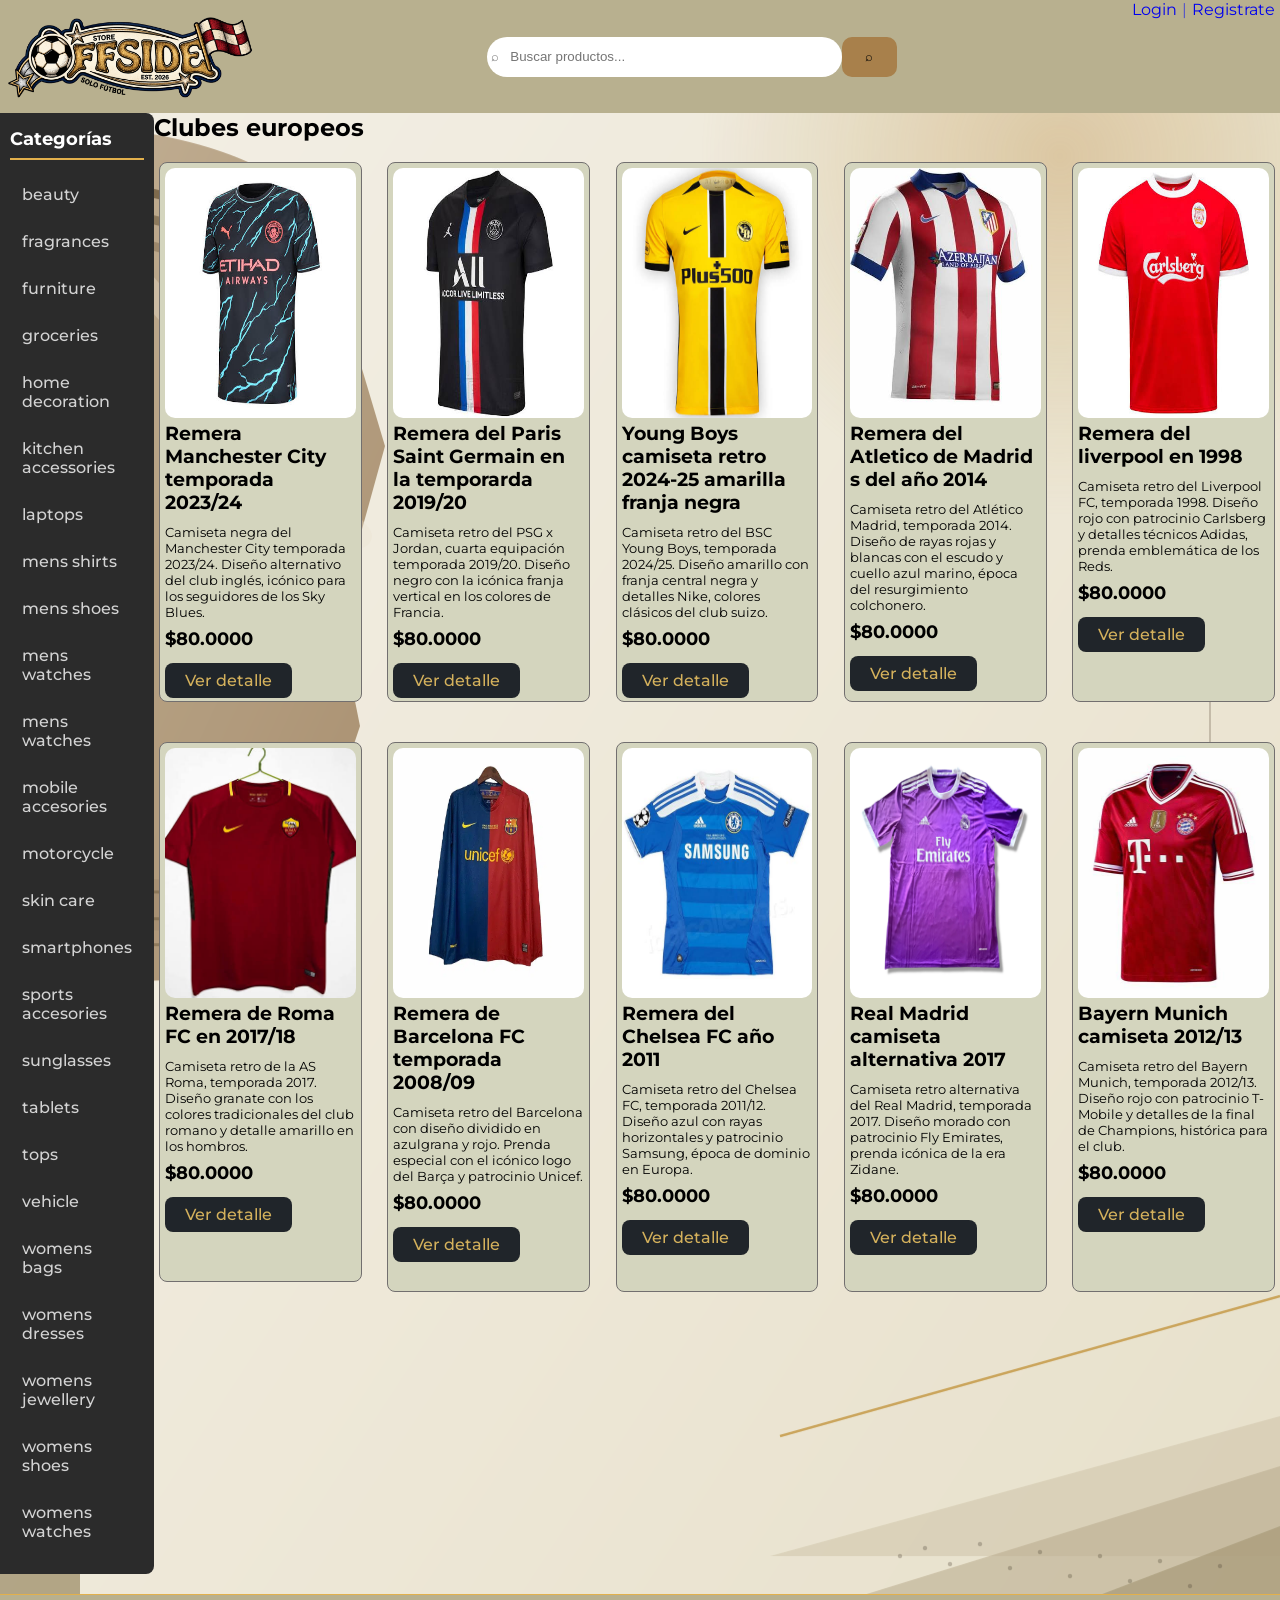
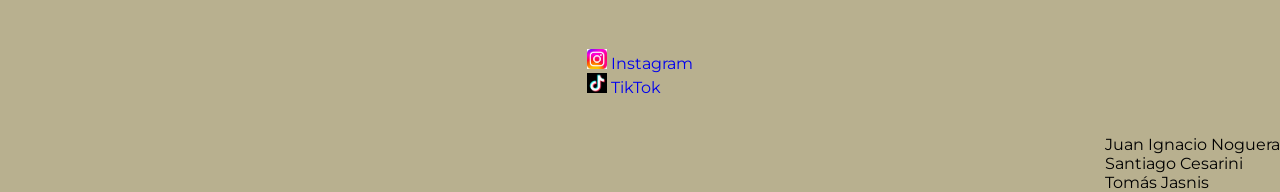
==== category.html @ 01db0145 "agregue  los archivos JS , corregi un par de identaciones en los footer" ====
<!DOCTYPE html>
<html lang="en">
<head>
    <meta charset="UTF-8">
    <meta name="viewport" content="width=device-width, initial-scale=1.0">
    <title>Offside Store</title>
    <link rel="stylesheet" href="./css/style.css">
    <link href="https://fonts.googleapis.com/css2?family=Montserrat:wght@400;500;600;700&display=swap" rel="stylesheet">
</head>
<body>
    <header>

        <div class="div_logo">
            <a href="./index.html">
                <img class="logo" src="./img/logo.png" alt="logo">
            </a>
        </div>
        <form class="buscador" action="./search-results.html" method="GET">
            <input class="input_buscador" type="text" name="buscador" placeholder=" ⌕   Buscar productos...  " required>
            <button class="boton_buscador" type="submit"> ⌕</button>
        </form>
        <nav class="login_y_registro">
            <ul class="lista_login_y_register">
                <li><a href="./login.html" class="login">Login</a></li>
                <li class="separador_login_register">|</li>
                <li><a href="./register.html" class="registro" >Registrate</a></li>
            </ul> 
        </nav>
    </header>

    <main>
        <aside class="sidebar-categorias">
            <h3>Categorías</h3>
            <nav>  
                <ul>
                    <li><a href="./category.html">beauty</a></li>
                    <li><a href="./category.html">fragrances</a></li>
                    <li><a href="./category.html">furniture</a></li>
                    <li><a href="./category.html">groceries</a></li>
                    <li><a href="./category.html">home decoration</a></li>
                    <li><a href="./category.html">kitchen accessories</a></li>
                    <li><a href="./category.html">laptops</a></li>
                    <li><a href="./category.html">mens shirts</a></li>
                    <li><a href="./category.html">mens shoes</a></li>
                    <li><a href="./category.html">mens watches</a></li>
                    <li><a href="./category.html">mens watches</a></li>
                    <li><a href="./category.html">mobile accesories</a></li>
                    <li><a href="./category.html">motorcycle</a></li>
                    <li><a href="./category.html">skin care</a></li>
                    <li><a href="./category.html">smartphones</a></li>
                    <li><a href="./category.html">sports accesories</a></li>
                    <li><a href="./category.html">sunglasses</a></li>
                    <li><a href="./category.html">tablets</a></li>
                    <li><a href="./category.html">tops</a></li>
                    <li><a href="./category.html">vehicle</a></li>
                    <li><a href="./category.html">womens bags</a></li>
                    <li><a href="./category.html">womens dresses</a></li>
                    <li><a href="./category.html">womens jewellery</a></li>
                    <li><a href="./category.html">womens shoes</a></li>
                    <li><a href="./category.html">womens watches</a></li>

                </ul>
            </nav>
        </aside>


    
        <section>
            <h1>Clubes europeos</h1>
            <div class="categorias"> 
                <article class="productos_aleatorios">
                    <a class="link_fotos_productos" href="./product.html">
                            <img class="fotos_productos" src="./img/productos-aleatorios/city.jpg" alt="Remera Machester City 2023">    
                    </a>
                    <h3>Remera Manchester City temporada 2023/24</h3>
                    <p class="descripciones_remeras_index">Camiseta negra del Manchester City temporada 2023/24. Diseño alternativo del club inglés, icónico para los seguidores de los Sky Blues.</p>
                    <p class="precio">$80.0000</p>
                    <a class="ver_detalle" href="./product.html">Ver detalle</a>
                </article>

                <article class="productos_aleatorios">
                    <a class="link_fotos_productos" href="./product.html">
                        <img class="fotos_productos" src="./img/productos-aleatorios/psg.jpg" alt="Remera PSG 2019/20">
                    </a>
                    <h3>Remera del Paris Saint Germain en la temporarda 2019/20</h3>
                    <p class="descripciones_remeras_index">Camiseta retro del PSG x Jordan, cuarta equipación temporada 2019/20. Diseño negro con la icónica franja vertical en los colores de Francia.</p>
                    <p class="precio">$80.0000</p>
                    <a class="ver_detalle" href="./product.html">Ver detalle</a>
                </article>

                <article class="productos_aleatorios">
                    <a class="link_fotos_productos" href="./product.html">
                        <img class="fotos_productos" src="./img/productos-aleatorios/youn-boys-2024-25.jpg" alt="Young Boys camiseta retro 2024-25 amarilla franja negra">
                    </a>
                    <h3>Young Boys camiseta retro 2024-25 amarilla franja negra</h3>
                    <p class="descripciones_remeras_index">Camiseta retro del BSC Young Boys, temporada 2024/25. Diseño amarillo con franja central negra y detalles Nike, colores clásicos del club suizo.</p>
                    <p class="precio">$80.0000</p>
                    <a class="ver_detalle" href="./product.html">Ver detalle</a>
                </article>

                <article class="productos_aleatorios">
                    <a class="link_fotos_productos" href="./product.html">
                        <img class="fotos_productos" src="./img/productos-aleatorios/remera_atm.jpeg" alt="Remera Atlético de madrid del año 2014">
                    </a>
                    <h3>Remera del Atletico de Madrid s del año 2014</h3>
                    <p class="descripciones_remeras_index">Camiseta retro del Atlético Madrid, temporada 2014. Diseño de rayas rojas y blancas con el escudo y cuello azul marino, época del resurgimiento colchonero.</p>
                    <p class="precio">$80.0000</p>
                    <a class="ver_detalle" href="./product.html">Ver detalle</a>
                </article>

                <article class="productos_aleatorios">
                    <a class="link_fotos_productos" href="./product.html">
                        <img class="fotos_productos" src="./img/productos-aleatorios/camistea_liverpool_98.jpeg" alt="Remera del Liverpool FC en el 1998">
                    </a>
                    <h3>Remera del liverpool en 1998</h3>
                    <p class="descripciones_remeras_index">Camiseta retro del Liverpool FC, temporada 1998. Diseño rojo con patrocinio Carlsberg y detalles técnicos Adidas, prenda emblemática de los Reds.</p>
                    <p class="precio">$80.0000</p>
                    <a class="ver_detalle" href="./product.html">Ver detalle</a>
                </article>
                <article class="productos_aleatorios">
                    <a class="link_fotos_productos" href="./product.html">
                        <img class="fotos_productos" src="./img/productos-aleatorios/roma-2017.jpg" alt="Remera de Roma FC en 2017/18">
                    </a>
                    <h3>Remera de Roma FC en 2017/18</h3>
                    <p class="descripciones_remeras_index">Camiseta retro de la AS Roma, temporada 2017. Diseño granate con los colores tradicionales del club romano y detalle amarillo en los hombros.</p>
                    <p class="precio">$80.0000</p>
                    <a class="ver_detalle" href="./product.html">Ver detalle</a>
                </article>

                <article class="productos_mas_vendidos">
                    <a class="link_fotos_productos" href="./product.html">
                        <img class="fotos_productos" src="./img/productos-mas-vendidos/barca-08.webp" alt="Remera de Barcelona FC temporada 2008/09">
                    </a>
                    <h3>Remera de Barcelona FC temporada 2008/09</h3>
                    <p class="descripciones_remeras_index">Camiseta retro del Barcelona con diseño dividido en azulgrana y rojo. Prenda especial con el icónico logo del Barça y patrocinio Unicef.</p>
                    <p class="precio">$80.0000</p>
                    <a class="ver_detalle" href="./product.html">Ver detalle</a>
                </article>
                <article class="productos_mas_vendidos">
                    <a class="link_fotos_productos" href="./product.html">
                        <img class="fotos_productos" src="./img/productos-mas-vendidos/chelsea-2011-12.jpg" alt="Remera del chelsea año 20011">
                    </a>
                    <h3>Remera del Chelsea FC año 2011</h3>
                    <p class="descripciones_remeras_index">Camiseta retro del Chelsea FC, temporada 2011/12. Diseño azul con rayas horizontales y patrocinio Samsung, época de dominio en Europa.</p>
                    <p class="precio">$80.0000</p>
                    <a class="ver_detalle" href="./product.html">Ver detalle</a>
                </article>
                <article class="productos_mas_vendidos">
                    <a class="link_fotos_productos" href="./product.html">
                        <img class="fotos_productos" src="./img/productos-mas-vendidos/real-2017.webp" alt="Real Madrid remera alternativa 2014">
                    </a>
                    <h3>Real Madrid camiseta alternativa 2017</h3>
                    <p class="descripciones_remeras_index">Camiseta retro alternativa del Real Madrid, temporada 2017. Diseño morado con patrocinio Fly Emirates, prenda icónica de la era Zidane.</p>
                    <p class="precio">$80.0000</p>
                    <a class="ver_detalle" href="./product.html">Ver detalle</a>
                </article>
                <article class="productos_mas_vendidos">
                    <a class="link_fotos_productos" href="./product.html">
                        <img class="fotos_productos" src="./img/productos-mas-vendidos/camiseta_bm" alt="RBayern Munich camiseta retro 2012/13 roja final Champions">
                    </a>
                    <h3>Bayern Munich camiseta 2012/13</h3>
                    <p class="descripciones_remeras_index">Camiseta retro del Bayern Munich, temporada 2012/13. Diseño rojo con patrocinio T-Mobile y detalles de la final de Champions, histórica para el club.</p>
                    <p class="precio">$80.0000</p>
                    <a class="ver_detalle" href="./product.html">Ver detalle</a>
                </article>

            </div>
        </section>
    </main>

    <footer>
        <div class="redes">
            <ul>
                <li>
                    <a href="https://www.instagram.com/offsidestore8?utm_source=ig_web_button_share_sheet&stkn=ZDNlZDc0MzIxNw==" target="_blank">
                        <img src="./img/ig.jpg" alt="Instagram" class="icono-red"> Instagram
                    </a>
                </li>
                <li>
                    <a href="https://www.tiktok.com/@offside.store6" target="_blank">
                        <img src="./img/tiktok.png" alt="TikTok" class="icono-red"> TikTok
                    </a>
                </li>
            </ul>
        </div>
        <div class="integrantes">
            <ul>
                <li class="nombres_footer">Juan Ignacio Noguera</li>
                <li class="nombres_footer">Santiago Cesarini</li>
                <li class="nombres_footer">Tomás Jasnis</li>
            </ul>
        </div>
    </footer>
    <script src="./js/category.js"></script>
</body>

</html>
---- css/style.css ----
*{
    box-sizing: border-box;
    margin: 0;
    padding: 0;
}
ul{
    list-style: none;
}
a{
    text-decoration: none;
}


body{
    background-image: url("../img/fondo-remeras-retro-claro.png");
    background-position: right;
    font-family:  'Montserrat', sans-serif;
}
header{
    background-color:rgb(184, 176, 143);
    width: 100%;
    display: flex;
    justify-content: space-between;
    align-items: center;

}

.logo{
    width: 100%;

}
.div_logo{
    width: 20%;
}



.buscador{
    display: flex;
}
.input_buscador{
    width: 400px;
    height: 40px;
    border-radius: 20px;
    border: 1px solid transparent;
    
}
.boton_buscador{
    background-color: rgb(168, 128, 75);
    border-radius: 10px;
    width:15% ;
    height: 40px;
    border: 1px solid transparent;

}
.login_y_registro{
    align-self: flex-start;

}

.lista_login_y_register{
    display: flex;
}
.login{
    margin: 5px;
}
.registro{
    margin: 5px;
}

.separador_login_register{
    color: rgb(79, 79, 203);
}


.titulo_articulos{
    margin: 5px 0px 0px 5px ;
    text-align: center;
}
.seccion_aleatorias{
    display: flex;
    flex-wrap: wrap;
    justify-content: space-between;
}

.productos_aleatorios{
    width: 18%;
    height: 540px;
    margin: 20px 5px;
    background-color: rgb(212, 213, 190) ;
    padding: 5px;
    border-radius: 8px;
    border: 1px solid rgb(114, 111, 111);

    
    
    
}


.fotos_productos{
    width: 100%;
    height: 250px;
    border-radius: 10px;
}

.seccion_mas_vendidos{
    display: flex;
    justify-content: space-between;
    flex-wrap: wrap;
}
.productos_mas_vendidos{
    width: 18%;
    height: 550px;
    margin: 20px 5px;
        background-color: rgb(212, 213, 190) ;
    padding: 5px;
    border-radius: 8px;
    border: 1px solid rgb(114, 111, 111);

}

.descripciones_remeras_index{
    margin: 10px 0px 0px 0px;
}
.ver_detalle{
    background-color: #20252a;
    color: #d4b15c;
    display: inline-block;
    font-size: medium;
    font-weight: 500;
    border-radius:8px;
    padding: 8px 20px;
    margin: 5px 0px;
}



main{
    display: flex;
}




.contenedor_login{
    display: flex;
    justify-content: center;


}
.form_login{
    background-color: rgb(144, 148, 135);
    width: 30%  ;
    height: 200px;
    border-radius: 10px;
    display: flex;
    flex-direction: column;
    align-items: center;
    border: 1px solid rgb(113, 113, 113);
    margin-top: 10px;
}
form h2{
    text-decoration: underline;
}


.contenedor_register{
    display: flex;
    justify-content: center;

}
.form_register{
    background-color: rgb(144, 148, 135);
    width: 30%  ;
    height: 320px;
    border-radius: 10px;
    display: flex;
    flex-direction: column;
    align-items:center;
    border: 1px solid rgb(113, 113, 113);
    margin-top: 10px;

}
.input_login{
    border: 1px solid black;
    border-radius: 5px;
    width: 70%;
    margin-bottom: 5px;
    height: 25px;
}
.input_register{
    border: 1px solid black;
    border-radius: 5px;
    width: 70%;
    margin-bottom: 5px;
    height: 25px;

}
.boton_login{
    border: 1px solid black;
    border-radius: 5px;
    padding: 2px 7px;
}
.boton_register{
    border: 1px solid black;
    border-radius: 5px;
    padding: 2px 7px;
    margin-bottom: 5px;
    margin-top: 5px;
}
.no_tengo_cuenta{
    background-color: #ffffff;
    border: 1px solid black;
    border-radius: 5px;
    margin-top: 20px;
    color: #1d1e1e;
    padding: 2px 7px;
    font-size: small;
    font-weight: 500;
}
.ya_tengo_cuenta{
    background-color: #ffffff;
    border: 1px solid black;
    border-radius: 5px;
    color: #1d1e1e;
    padding: 2px 7px;
    font-size: small;
    font-weight: 500;

}
.negrita{
    font-weight: bold;
}
.redes{
    display: flex;
    justify-content: center;
    margin: 3%;
}
.integrantes{
    display: flex;
    justify-content: flex-end;
}
footer{
    background-color:rgb(184, 176, 143);
    border-top: 2px solid #e2b04c;
    border-width: 1px;
    padding-top: 15px;
    margin-top: 20px;
    width: 100%;
}
.icono-red{
    width: 20px;
    height: 20px;
}
aside {
    width: 200px;
    background-color: #2b2b2b ;
    padding: 15px 10px;
    border-radius: 0px 8px 8px 0px; 
    margin-right: 0px;
}
aside h3 {
    color: white;
    font-size: 18px;
    margin-bottom: 15px;
    padding-bottom: 8px;
    border-bottom: 2px solid #e2b04c;
 }
aside ul {
    list-style: none;
    padding: 0;
    margin: 0;
}
aside li {
    margin-bottom: 8px;
}
aside a {
    display: flex;
    padding: 10px 12px;
    color: lightgray;
    text-decoration: none;
    font-weight: 500;
    border-radius: 5px;
}

.categorias{
    display: flex;
    flex-wrap: wrap;
    justify-content: space-between;
}

article p{
    font-size: small;
}
.precio{
    font-size: large;
    font-weight: bold;
    margin: 8px 0px 8px 0px;
}

.reseñas_seccion {
    margin-top: 30px;
    padding: 20px;
    border-radius: 8px;
    background-color: rgb(229, 226, 222);
    max-height: fit-content;
}
.ultima{
    font-weight: bold;
    color: rgb(121, 19, 19);
}
.desc_remera{
    font-weight: bold;
}
.remera{
    display: flex;
    flex-direction: column;
    width: 100%;
    height: auto;
}
.usuario_reseña{
    font-weight: bold;
}

.producto_y_reseñas{
    display: flex;
    justify-content: space-between;
}
.producto_unico{
    width: 30%;
    height: 600px;
    margin: 20px 5px;
            background-color: rgb(212, 213, 190) ;
    padding: 5px;
    border-radius: 8px;
    border: 1px solid rgb(114, 111, 111);
}


.equipacion{
    margin: 5px 0px;
}

.version{
    margin: 5px 0px;
}

.temporada{
    margin: 5px 0px;
}

.marca{
    margin: 5px 0px;
}

.categoria{
    margin: 5px 0px;
}

.tags{
    display: flex;
    flex-wrap: wrap;
    margin-top: 12px;
}

.tag{
    background-color: #20252a;
    color: #d4b15c;
    padding: 5px 12px;
    border-radius: 20px;
    font-size: small;
    font-weight: 500;
    margin: 0px 8px 8px 0px;
}

.reseña{
    background-color: #20252a;
    margin: 10px;
    border-radius: 8px;
    padding: 5px;
    color: #afaba1;
}

.form_reseñas{
    display: flex;
}

.input_reseñas{
    width: 400px;
    height: 40px;
    border-radius: 20px;
    border: 1px solid transparent;
}

.boton_enviar_reseñas{
    background-color: #20252a;
    color: #afaba1;
    border-radius: 10px;
    width: 15%;
    height: 40px;
    border: 1px solid transparent;
}
.sin_resultados {
    border: 1px solid #ffeeba; 
    background-color: #fff3cd; 
    color: #856404; 
    padding: 15px; 
    border-radius: 5px; 
    margin-top: 20px;
    text-align: center;
}
.leyenda_search{
    background-color: #a0a891;
    color: rgb(0, 0, 0);
    padding: 5px;
    border-radius: 5px;
    margin:auto;

}

@media(max-width:480px){
    body{
        background-image: none;
        background-color: #2b2b2b;
    }
    body h2{
        color: white;
    }
    header{
        flex-direction: column;
    }
    .div_logo{
        width: 100%;
        display: flex;
        flex-direction: column;
        align-items: center;
        justify-content: center;
        margin: 0;
        padding: 0;
        

        
        
    }
    .login_y_registro{
        align-self: center;
        margin: 5px;

  
    }
    .login{
        background-color: #928d8d ;
        border-radius: 4px;
        margin: 2px;
        color: lightgray;
        padding: 3px;
        font-weight: bold;
    }
    .registro{
        background-color: #928d8d;
        border-radius: 4px;
        margin: 2px;
        color: lightgray;
        padding: 3px;
        font-weight: bold;

    }
    span{
        display: none;
    }
    .input_buscador{
        margin: 0px;
        width: 100%;
    }
    .logo{
        width: 300px;
        
    }
    
    main{
        flex-direction: column;
    }
    ul{
        color: lightgray;
    }
    a{
        color: black;
    }
    aside{
        width: 100%;
        text-align: center;
        
    }
     aside ul{
        display: flex;
        flex-wrap: wrap;
    }
     aside li{
        background-color: #928d8d;
        border-radius: 8px;
        margin: 2px;

    }
    .seccion_aleatorias{
        display: flex;
        flex-direction: column;
        align-items: center;
        width: 100%;

    }
    .productos_aleatorios{
        width: 100%;
        padding: 20px;
        height: 510px;
        background-color: rgb(158, 158, 158);
        border-radius: 10px;
    }
    .seccion_mas_vendidos{
        display: flex;
        flex-direction: column;
        align-items: center;
        width: 100%;

    }
    .productos_mas_vendidos{
        width: 100%;
        padding: 20px;
        height: 510px;
        background-color: rgb(158, 158, 158);
        border-radius: 10px;
    }
    .fotos_productos{
        width: 100%;
        height: 320px;
    }
    .redes{
        display: flex;
        flex-direction: column;
        align-items: center;
    }
    .integrantes{
        display: flex;
        flex-direction: column;
        align-items: center;
    }

    .form_login{
        width: 100%;
        background-color: #20252a;
        color: rgb(143, 142, 142);

        
    }
    .form_register{
        width: 100%;
        background-color: #20252a;
        color: rgb(143, 142, 142);
    }

    .precio{
        margin: 3px 0px 3px 0px;
    }

    .descripciones_remeras_index{
        margin: 3px 0px 0px 0px;
    }

    .desc_remera{
        color: #1d1e1e;
    }

    .producto_y_reseñas{
        flex-direction: column;
    }

    .producto_unico{
        width: 100%;
        height: auto;
        margin: 10px 0px;
    }

    .reseñas_seccion{
        margin: 10px 0px;
    }

    .input_reseñas{
        width: 100%;
    }
    
    .nombres_footer{
        color: black;
    }

    .titulo_reseñas_de_usuarios{
        color: black;
    }
    .h2_search{
        color: white
    }
    .leyenda_search{
        background-color:#2b2b2b;
        color: white;
    }
    
    }
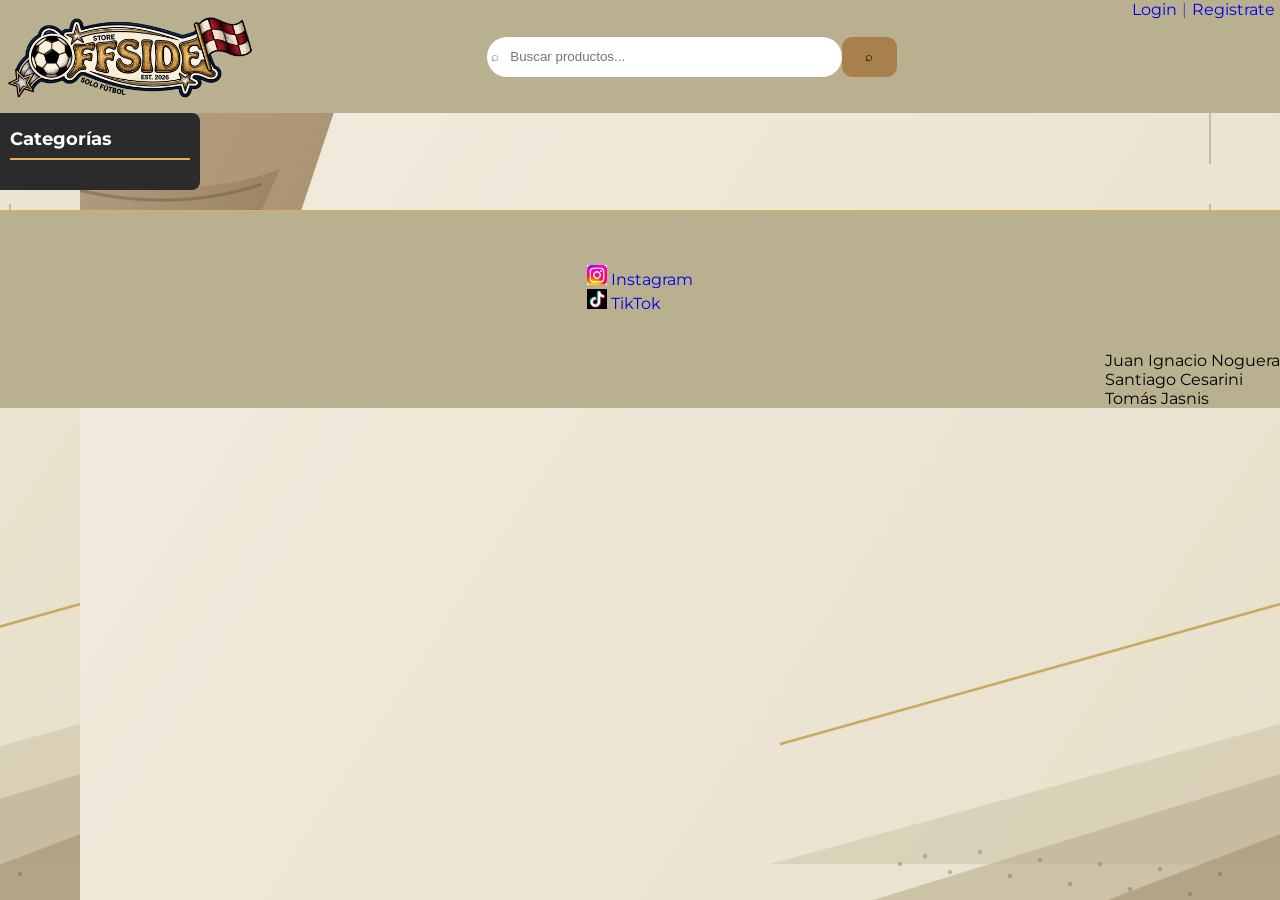
==== commit 12520510: "hice el aside dinamico, la pagina de producto unico dinamica, con las reviews incluidas, y la pagina" ====
--- a/category.html
+++ b/category.html
@@ -32,137 +32,18 @@
         <aside class="sidebar-categorias">
             <h3>Categorías</h3>
             <nav>  
-                <ul>
-                    <li><a href="./category.html">beauty</a></li>
-                    <li><a href="./category.html">fragrances</a></li>
-                    <li><a href="./category.html">furniture</a></li>
-                    <li><a href="./category.html">groceries</a></li>
-                    <li><a href="./category.html">home decoration</a></li>
-                    <li><a href="./category.html">kitchen accessories</a></li>
-                    <li><a href="./category.html">laptops</a></li>
-                    <li><a href="./category.html">mens shirts</a></li>
-                    <li><a href="./category.html">mens shoes</a></li>
-                    <li><a href="./category.html">mens watches</a></li>
-                    <li><a href="./category.html">mens watches</a></li>
-                    <li><a href="./category.html">mobile accesories</a></li>
-                    <li><a href="./category.html">motorcycle</a></li>
-                    <li><a href="./category.html">skin care</a></li>
-                    <li><a href="./category.html">smartphones</a></li>
-                    <li><a href="./category.html">sports accesories</a></li>
-                    <li><a href="./category.html">sunglasses</a></li>
-                    <li><a href="./category.html">tablets</a></li>
-                    <li><a href="./category.html">tops</a></li>
-                    <li><a href="./category.html">vehicle</a></li>
-                    <li><a href="./category.html">womens bags</a></li>
-                    <li><a href="./category.html">womens dresses</a></li>
-                    <li><a href="./category.html">womens jewellery</a></li>
-                    <li><a href="./category.html">womens shoes</a></li>
-                    <li><a href="./category.html">womens watches</a></li>
-
+                <ul class="menu_vertical"> 
+                    
                 </ul>
             </nav>
         </aside>
 
 
     
-        <section>
-            <h1>Clubes europeos</h1>
+        <section >
+            <h1 class="titulo_categoria"></h1>
             <div class="categorias"> 
-                <article class="productos_aleatorios">
-                    <a class="link_fotos_productos" href="./product.html">
-                            <img class="fotos_productos" src="./img/productos-aleatorios/city.jpg" alt="Remera Machester City 2023">    
-                    </a>
-                    <h3>Remera Manchester City temporada 2023/24</h3>
-                    <p class="descripciones_remeras_index">Camiseta negra del Manchester City temporada 2023/24. Diseño alternativo del club inglés, icónico para los seguidores de los Sky Blues.</p>
-                    <p class="precio">$80.0000</p>
-                    <a class="ver_detalle" href="./product.html">Ver detalle</a>
-                </article>
-
-                <article class="productos_aleatorios">
-                    <a class="link_fotos_productos" href="./product.html">
-                        <img class="fotos_productos" src="./img/productos-aleatorios/psg.jpg" alt="Remera PSG 2019/20">
-                    </a>
-                    <h3>Remera del Paris Saint Germain en la temporarda 2019/20</h3>
-                    <p class="descripciones_remeras_index">Camiseta retro del PSG x Jordan, cuarta equipación temporada 2019/20. Diseño negro con la icónica franja vertical en los colores de Francia.</p>
-                    <p class="precio">$80.0000</p>
-                    <a class="ver_detalle" href="./product.html">Ver detalle</a>
-                </article>
-
-                <article class="productos_aleatorios">
-                    <a class="link_fotos_productos" href="./product.html">
-                        <img class="fotos_productos" src="./img/productos-aleatorios/youn-boys-2024-25.jpg" alt="Young Boys camiseta retro 2024-25 amarilla franja negra">
-                    </a>
-                    <h3>Young Boys camiseta retro 2024-25 amarilla franja negra</h3>
-                    <p class="descripciones_remeras_index">Camiseta retro del BSC Young Boys, temporada 2024/25. Diseño amarillo con franja central negra y detalles Nike, colores clásicos del club suizo.</p>
-                    <p class="precio">$80.0000</p>
-                    <a class="ver_detalle" href="./product.html">Ver detalle</a>
-                </article>
-
-                <article class="productos_aleatorios">
-                    <a class="link_fotos_productos" href="./product.html">
-                        <img class="fotos_productos" src="./img/productos-aleatorios/remera_atm.jpeg" alt="Remera Atlético de madrid del año 2014">
-                    </a>
-                    <h3>Remera del Atletico de Madrid s del año 2014</h3>
-                    <p class="descripciones_remeras_index">Camiseta retro del Atlético Madrid, temporada 2014. Diseño de rayas rojas y blancas con el escudo y cuello azul marino, época del resurgimiento colchonero.</p>
-                    <p class="precio">$80.0000</p>
-                    <a class="ver_detalle" href="./product.html">Ver detalle</a>
-                </article>
-
-                <article class="productos_aleatorios">
-                    <a class="link_fotos_productos" href="./product.html">
-                        <img class="fotos_productos" src="./img/productos-aleatorios/camistea_liverpool_98.jpeg" alt="Remera del Liverpool FC en el 1998">
-                    </a>
-                    <h3>Remera del liverpool en 1998</h3>
-                    <p class="descripciones_remeras_index">Camiseta retro del Liverpool FC, temporada 1998. Diseño rojo con patrocinio Carlsberg y detalles técnicos Adidas, prenda emblemática de los Reds.</p>
-                    <p class="precio">$80.0000</p>
-                    <a class="ver_detalle" href="./product.html">Ver detalle</a>
-                </article>
-                <article class="productos_aleatorios">
-                    <a class="link_fotos_productos" href="./product.html">
-                        <img class="fotos_productos" src="./img/productos-aleatorios/roma-2017.jpg" alt="Remera de Roma FC en 2017/18">
-                    </a>
-                    <h3>Remera de Roma FC en 2017/18</h3>
-                    <p class="descripciones_remeras_index">Camiseta retro de la AS Roma, temporada 2017. Diseño granate con los colores tradicionales del club romano y detalle amarillo en los hombros.</p>
-                    <p class="precio">$80.0000</p>
-                    <a class="ver_detalle" href="./product.html">Ver detalle</a>
-                </article>
-
-                <article class="productos_mas_vendidos">
-                    <a class="link_fotos_productos" href="./product.html">
-                        <img class="fotos_productos" src="./img/productos-mas-vendidos/barca-08.webp" alt="Remera de Barcelona FC temporada 2008/09">
-                    </a>
-                    <h3>Remera de Barcelona FC temporada 2008/09</h3>
-                    <p class="descripciones_remeras_index">Camiseta retro del Barcelona con diseño dividido en azulgrana y rojo. Prenda especial con el icónico logo del Barça y patrocinio Unicef.</p>
-                    <p class="precio">$80.0000</p>
-                    <a class="ver_detalle" href="./product.html">Ver detalle</a>
-                </article>
-                <article class="productos_mas_vendidos">
-                    <a class="link_fotos_productos" href="./product.html">
-                        <img class="fotos_productos" src="./img/productos-mas-vendidos/chelsea-2011-12.jpg" alt="Remera del chelsea año 20011">
-                    </a>
-                    <h3>Remera del Chelsea FC año 2011</h3>
-                    <p class="descripciones_remeras_index">Camiseta retro del Chelsea FC, temporada 2011/12. Diseño azul con rayas horizontales y patrocinio Samsung, época de dominio en Europa.</p>
-                    <p class="precio">$80.0000</p>
-                    <a class="ver_detalle" href="./product.html">Ver detalle</a>
-                </article>
-                <article class="productos_mas_vendidos">
-                    <a class="link_fotos_productos" href="./product.html">
-                        <img class="fotos_productos" src="./img/productos-mas-vendidos/real-2017.webp" alt="Real Madrid remera alternativa 2014">
-                    </a>
-                    <h3>Real Madrid camiseta alternativa 2017</h3>
-                    <p class="descripciones_remeras_index">Camiseta retro alternativa del Real Madrid, temporada 2017. Diseño morado con patrocinio Fly Emirates, prenda icónica de la era Zidane.</p>
-                    <p class="precio">$80.0000</p>
-                    <a class="ver_detalle" href="./product.html">Ver detalle</a>
-                </article>
-                <article class="productos_mas_vendidos">
-                    <a class="link_fotos_productos" href="./product.html">
-                        <img class="fotos_productos" src="./img/productos-mas-vendidos/camiseta_bm" alt="RBayern Munich camiseta retro 2012/13 roja final Champions">
-                    </a>
-                    <h3>Bayern Munich camiseta 2012/13</h3>
-                    <p class="descripciones_remeras_index">Camiseta retro del Bayern Munich, temporada 2012/13. Diseño rojo con patrocinio T-Mobile y detalles de la final de Champions, histórica para el club.</p>
-                    <p class="precio">$80.0000</p>
-                    <a class="ver_detalle" href="./product.html">Ver detalle</a>
-                </article>
+                
 
             </div>
         </section>
--- a/css/style.css
+++ b/css/style.css
@@ -80,7 +80,7 @@
 .seccion_aleatorias{
     display: flex;
     flex-wrap: wrap;
-    justify-content: space-between;
+    justify-content: flex-start;
 }
 
 .productos_aleatorios{
@@ -106,14 +106,14 @@
 
 .seccion_mas_vendidos{
     display: flex;
-    justify-content: space-between;
+    justify-content: flex-start;
     flex-wrap: wrap;
 }
 .productos_mas_vendidos{
     width: 18%;
     height: 550px;
     margin: 20px 5px;
-        background-color: rgb(212, 213, 190) ;
+    background-color: rgb(212, 213, 190) ;
     padding: 5px;
     border-radius: 8px;
     border: 1px solid rgb(114, 111, 111);
@@ -275,6 +275,11 @@
 aside li {
     margin-bottom: 8px;
 }
+.categoria{
+    color: white;
+    font-size: 18px;
+
+}
 aside a {
     display: flex;
     padding: 10px 12px;
@@ -287,7 +292,7 @@
 .categorias{
     display: flex;
     flex-wrap: wrap;
-    justify-content: space-between;
+    justify-content: flex-start ;
 }
 
 article p{
@@ -299,7 +304,7 @@
     margin: 8px 0px 8px 0px;
 }
 
-.reseñas_seccion {
+.resenas_seccion {
     margin-top: 30px;
     padding: 20px;
     border-radius: 8px;
@@ -310,6 +315,14 @@
     font-weight: bold;
     color: rgb(121, 19, 19);
 }
+.categoria_producto{
+    font-weight: 500;
+    background-color: #000000;
+    border-radius: 3px;
+    padding: 2px;
+    color: #e2b04c;
+    margin-right: auto;
+}
 .desc_remera{
     font-weight: bold;
 }
@@ -319,11 +332,11 @@
     width: 100%;
     height: auto;
 }
-.usuario_reseña{
+.usuario_resena{
     font-weight: bold;
 }
 
-.producto_y_reseñas{
+.producto_y_resenas{
     display: flex;
     justify-content: space-between;
 }
@@ -374,7 +387,7 @@
     margin: 0px 8px 8px 0px;
 }
 
-.reseña{
+.resena{
     background-color: #20252a;
     margin: 10px;
     border-radius: 8px;
@@ -382,18 +395,18 @@
     color: #afaba1;
 }
 
-.form_reseñas{
-    display: flex;
-}
-
-.input_reseñas{
+.form_resenas{
+    display: flex;
+}
+
+.input_resenas{
     width: 400px;
     height: 40px;
     border-radius: 20px;
     border: 1px solid transparent;
 }
 
-.boton_enviar_reseñas{
+.boton_enviar_resenas{
     background-color: #20252a;
     color: #afaba1;
     border-radius: 10px;
@@ -570,7 +583,7 @@
         color: #1d1e1e;
     }
 
-    .producto_y_reseñas{
+    .producto_y_resenas{
         flex-direction: column;
     }
 
@@ -580,11 +593,11 @@
         margin: 10px 0px;
     }
 
-    .reseñas_seccion{
+    .resenas_seccion{
         margin: 10px 0px;
     }
 
-    .input_reseñas{
+    .input_resenas{
         width: 100%;
     }
     
@@ -592,7 +605,7 @@
         color: black;
     }
 
-    .titulo_reseñas_de_usuarios{
+    .titulo_resenas_de_usuarios{
         color: black;
     }
     .h2_search{
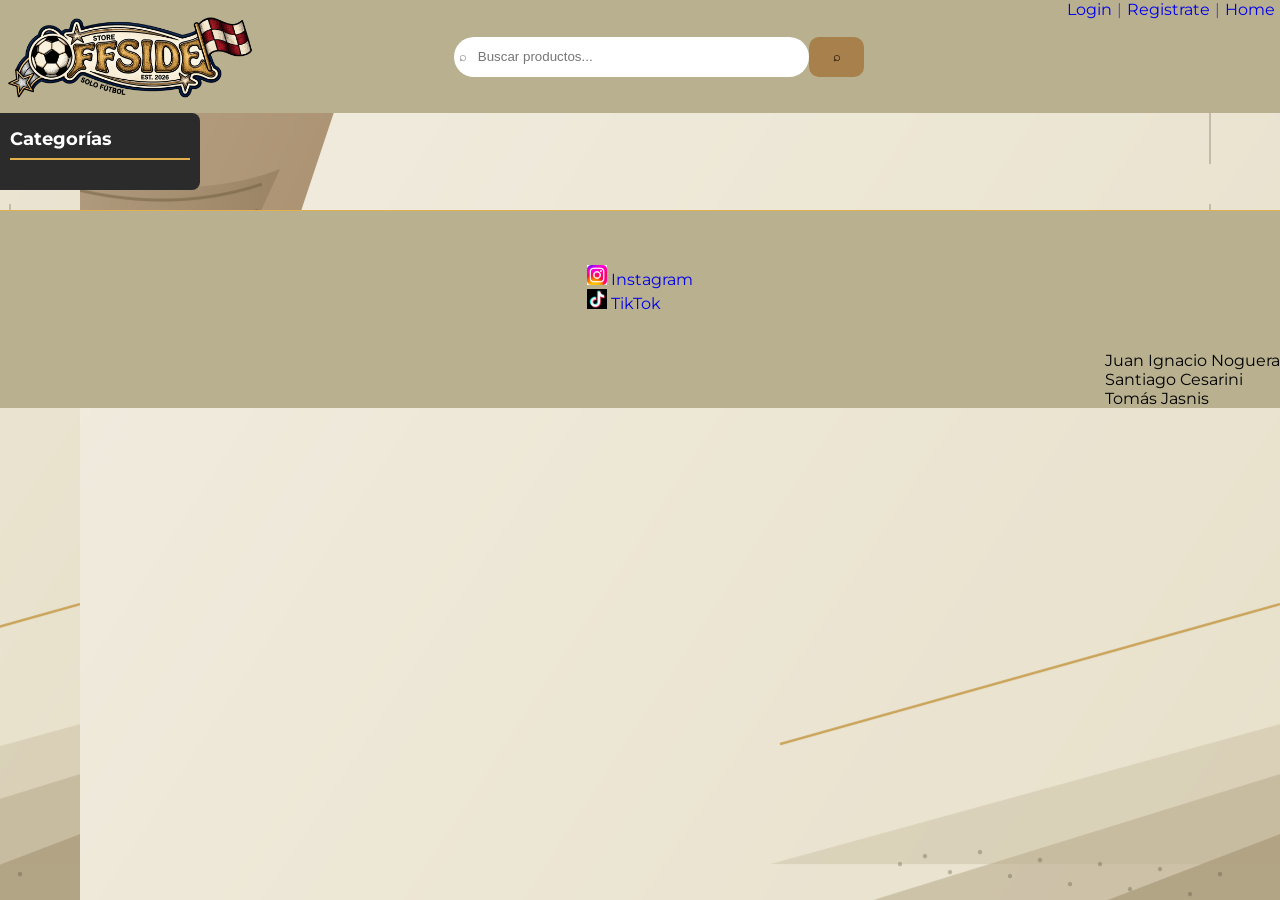
==== commit 36069e4c: "arregle errores y agregue el boton de home" ====
--- a/category.html
+++ b/category.html
@@ -3,9 +3,9 @@
 <head>
     <meta charset="UTF-8">
     <meta name="viewport" content="width=device-width, initial-scale=1.0">
-    <title>Offside Store</title>
+    <title>Offside Store</title>   
+    <link href="https://fonts.googleapis.com/css2?family=Montserrat:wght@400;500;600;700&display=swap" rel="stylesheet">
     <link rel="stylesheet" href="./css/style.css">
-    <link href="https://fonts.googleapis.com/css2?family=Montserrat:wght@400;500;600;700&display=swap" rel="stylesheet">
 </head>
 <body>
     <header>
@@ -16,14 +16,17 @@
             </a>
         </div>
         <form class="buscador" action="./search-results.html" method="GET">
-            <input class="input_buscador" type="text" name="buscador" placeholder=" ⌕   Buscar productos...  " required>
+            <input class="input_buscador" type="text" name="q" placeholder=" ⌕   Buscar productos...  " >
             <button class="boton_buscador" type="submit"> ⌕</button>
+            <p class="error_caracteres"></p>
         </form>
         <nav class="login_y_registro">
             <ul class="lista_login_y_register">
                 <li><a href="./login.html" class="login">Login</a></li>
                 <li class="separador_login_register">|</li>
                 <li><a href="./register.html" class="registro" >Registrate</a></li>
+                <li class="separador_login_register">|</li>
+                <li><a class="home"  href="./index.html">Home</a></li>
             </ul> 
         </nav>
     </header>
@@ -73,6 +76,8 @@
         </div>
     </footer>
     <script src="./js/category.js"></script>
+    <script src="./js/saludo.js"></script>
+    <script src="./js/logout.js"></script>
 </body>
 
 </html>
--- a/css/style.css
+++ b/css/style.css
@@ -24,7 +24,10 @@
     align-items: center;
 
 }
-
+main{
+    display: flex;
+}
+/* header */
 .logo{
     width: 100%;
 
@@ -32,7 +35,6 @@
 .div_logo{
     width: 20%;
 }
-
 
 
 .buscador{
@@ -53,6 +55,8 @@
     border: 1px solid transparent;
 
 }
+
+   
 .login_y_registro{
     align-self: flex-start;
 
@@ -67,15 +71,20 @@
 .registro{
     margin: 5px;
 }
+.home{
+    margin: 5px ;
+}
 
 .separador_login_register{
     color: rgb(79, 79, 203);
 }
 
 
+
+/* index, category, productos search results  */
 .titulo_articulos{
     margin: 5px 0px 0px 5px ;
-    text-align: center;
+    text-align: start;
 }
 .seccion_aleatorias{
     display: flex;
@@ -83,41 +92,16 @@
     justify-content: flex-start;
 }
 
-.productos_aleatorios{
-    width: 18%;
-    height: 540px;
-    margin: 20px 5px;
-    background-color: rgb(212, 213, 190) ;
-    padding: 5px;
-    border-radius: 8px;
-    border: 1px solid rgb(114, 111, 111);
-
-    
-    
-    
-}
-
+.seccion_mas_vendidos{
+    display: flex;
+    justify-content: flex-start;
+    flex-wrap: wrap;
+}
 
 .fotos_productos{
     width: 100%;
-    height: 250px;
+    height: auto;
     border-radius: 10px;
-}
-
-.seccion_mas_vendidos{
-    display: flex;
-    justify-content: flex-start;
-    flex-wrap: wrap;
-}
-.productos_mas_vendidos{
-    width: 18%;
-    height: 550px;
-    margin: 20px 5px;
-    background-color: rgb(212, 213, 190) ;
-    padding: 5px;
-    border-radius: 8px;
-    border: 1px solid rgb(114, 111, 111);
-
 }
 
 .descripciones_remeras_index{
@@ -134,14 +118,29 @@
     margin: 5px 0px;
 }
 
-
-
-main{
-    display: flex;
-}
-
-
-
+.precio{
+    font-size: large;
+    font-weight: bold;
+    margin: 8px 0px 8px 0px;
+}
+
+
+.productos{
+    width: 19%;
+    height: 540px;
+    margin: 20px 5px;
+    background-color: rgba(212, 213, 190, 0.64) ;
+    padding: 5px;
+    border-radius: 8px;
+    border: 1px solid rgb(114, 111, 111);
+   
+}
+
+
+
+
+
+/* login */
 
 .contenedor_login{
     display: flex;
@@ -160,11 +159,35 @@
     border: 1px solid rgb(113, 113, 113);
     margin-top: 10px;
 }
+.input_login{
+    border: 1px solid black;
+    border-radius: 5px;
+    width: 70%;
+    margin-bottom: 5px;
+    height: 25px;
+}
+
+.boton_login{
+    border: 1px solid black;
+    border-radius: 5px;
+    padding: 2px 7px;
+}
+
+.no_tengo_cuenta{
+    background-color: #ffffff;
+    border: 1px solid black;
+    border-radius: 5px;
+    margin-top: 20px;
+    color: #1d1e1e;
+    padding: 2px 7px;
+    font-size: small;
+    font-weight: 500;
+}
 form h2{
     text-decoration: underline;
 }
 
-
+/* register */
 .contenedor_register{
     display: flex;
     justify-content: center;
@@ -182,26 +205,16 @@
     margin-top: 10px;
 
 }
-.input_login{
+
+.input_register{
     border: 1px solid black;
     border-radius: 5px;
     width: 70%;
     margin-bottom: 5px;
     height: 25px;
-}
-.input_register{
-    border: 1px solid black;
-    border-radius: 5px;
-    width: 70%;
-    margin-bottom: 5px;
-    height: 25px;
-
-}
-.boton_login{
-    border: 1px solid black;
-    border-radius: 5px;
-    padding: 2px 7px;
-}
+
+}
+
 .boton_register{
     border: 1px solid black;
     border-radius: 5px;
@@ -209,16 +222,7 @@
     margin-bottom: 5px;
     margin-top: 5px;
 }
-.no_tengo_cuenta{
-    background-color: #ffffff;
-    border: 1px solid black;
-    border-radius: 5px;
-    margin-top: 20px;
-    color: #1d1e1e;
-    padding: 2px 7px;
-    font-size: small;
-    font-weight: 500;
-}
+
 .ya_tengo_cuenta{
     background-color: #ffffff;
     border: 1px solid black;
@@ -232,6 +236,8 @@
 .negrita{
     font-weight: bold;
 }
+
+/* footer */
 .redes{
     display: flex;
     justify-content: center;
@@ -253,6 +259,7 @@
     width: 20px;
     height: 20px;
 }
+/* aside */
 aside {
     width: 200px;
     background-color: #2b2b2b ;
@@ -278,6 +285,8 @@
 .categoria{
     color: white;
     font-size: 18px;
+    margin: 5px 0px;
+
 
 }
 aside a {
@@ -289,6 +298,12 @@
     border-radius: 5px;
 }
 
+
+/* producto unico */
+.producto_y_resenas{
+    display: flex;
+    justify-content: space-between;
+}
 .categorias{
     display: flex;
     flex-wrap: wrap;
@@ -298,11 +313,7 @@
 article p{
     font-size: small;
 }
-.precio{
-    font-size: large;
-    font-weight: bold;
-    margin: 8px 0px 8px 0px;
-}
+
 
 .resenas_seccion {
     margin-top: 30px;
@@ -310,6 +321,9 @@
     border-radius: 8px;
     background-color: rgb(229, 226, 222);
     max-height: fit-content;
+    width: 80%;
+    border-radius: 8px;
+    border: 1px solid rgb(114, 111, 111);
 }
 .ultima{
     font-weight: bold;
@@ -318,8 +332,8 @@
 .categoria_producto{
     font-weight: 500;
     background-color: #000000;
-    border-radius: 3px;
-    padding: 2px;
+    border-radius: 10px;
+    padding: 7px;
     color: #e2b04c;
     margin-right: auto;
 }
@@ -336,39 +350,15 @@
     font-weight: bold;
 }
 
-.producto_y_resenas{
-    display: flex;
-    justify-content: space-between;
-}
+
 .producto_unico{
-    width: 30%;
-    height: 600px;
+    width: 100%;
+    height: fit-content;
     margin: 20px 5px;
-            background-color: rgb(212, 213, 190) ;
+    background-color: rgba(212, 213, 190, 0.599) ;
     padding: 5px;
     border-radius: 8px;
     border: 1px solid rgb(114, 111, 111);
-}
-
-
-.equipacion{
-    margin: 5px 0px;
-}
-
-.version{
-    margin: 5px 0px;
-}
-
-.temporada{
-    margin: 5px 0px;
-}
-
-.marca{
-    margin: 5px 0px;
-}
-
-.categoria{
-    margin: 5px 0px;
 }
 
 .tags{
@@ -395,25 +385,8 @@
     color: #afaba1;
 }
 
-.form_resenas{
-    display: flex;
-}
-
-.input_resenas{
-    width: 400px;
-    height: 40px;
-    border-radius: 20px;
-    border: 1px solid transparent;
-}
-
-.boton_enviar_resenas{
-    background-color: #20252a;
-    color: #afaba1;
-    border-radius: 10px;
-    width: 15%;
-    height: 40px;
-    border: 1px solid transparent;
-}
+
+/* search-results */
 .sin_resultados {
     border: 1px solid #ffeeba; 
     background-color: #fff3cd; 
@@ -432,6 +405,64 @@
 
 }
 
+/* saludo y logout */
+
+
+
+.saludo_ul {
+    width:80%;
+    display: flex;
+    align-items: center;
+    list-style: none;
+    border: 3px rgb(139, 137, 137) solid;
+    border-radius: 5px;
+}
+
+.btn_logout{
+    background-color: #1d1e1e;
+    color: #d4b15c;
+    font-size: 12px;
+    border-radius: 5px;
+    padding: 2px;
+}
+
+/* mensajes de error */
+
+.error_caracteres{
+        color: rgb(138, 0, 0);
+        font-size: small; 
+    }
+
+.error_mail_login{
+    color: rgb(138, 0, 0);
+    font-size: small;
+}
+
+.error_contrasena_login{
+    color: rgb(138, 0, 0);
+    font-size: small;
+}
+
+.error_email_registro{
+    color: rgb(138, 0, 0);
+    font-size: small;
+}
+
+.error_primer_contrasena_registro{
+    color: rgb(138, 0, 0);
+    font-size: small;
+}
+
+.error_repetir_contrasena_registro{
+    color: rgb(138, 0, 0);
+    font-size: small;
+}
+
+.terminos_error{
+    color: rgb(138, 0, 0);
+    font-size: small;
+}
+
 @media(max-width:480px){
     body{
         background-image: none;
@@ -486,6 +517,7 @@
         margin: 0px;
         width: 100%;
     }
+
     .logo{
         width: 300px;
         
@@ -522,7 +554,7 @@
         width: 100%;
 
     }
-    .productos_aleatorios{
+    .productos{
         width: 100%;
         padding: 20px;
         height: 510px;
@@ -536,13 +568,7 @@
         width: 100%;
 
     }
-    .productos_mas_vendidos{
-        width: 100%;
-        padding: 20px;
-        height: 510px;
-        background-color: rgb(158, 158, 158);
-        border-radius: 10px;
-    }
+
     .fotos_productos{
         width: 100%;
         height: 320px;
@@ -595,6 +621,7 @@
 
     .resenas_seccion{
         margin: 10px 0px;
+        width: 100%;
     }
 
     .input_resenas{
@@ -615,6 +642,13 @@
         background-color:#2b2b2b;
         color: white;
     }
+    .separador_login_register_saludo{
+        display: none;
+
+    }
+    .saludo_ul{
+        border: none;
+    }
     
     }
         
